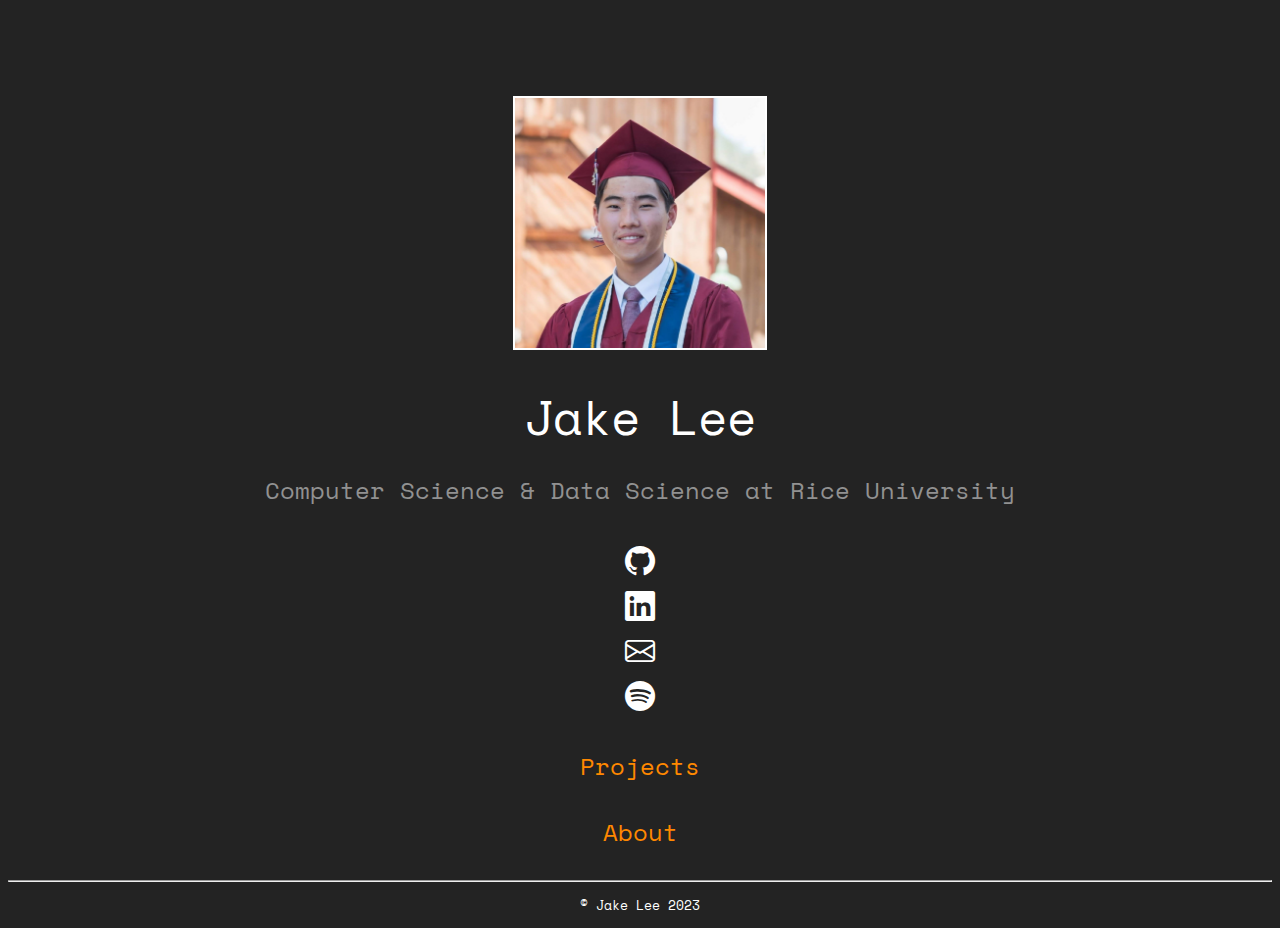
==== index.html @ 2655708b "home page" ====
<!doctype html>
<html lang="en">
    <head>
        <meta charset="utf-8">
        <meta name="viewport" content="width=device-width, initial-scale=1">
        <link href="https://cdn.jsdelivr.net/npm/bootstrap@5.3.1/dist/css/bootstrap.min.css" rel="stylesheet" integrity="sha384-4bw+/aepP/YC94hEpVNVgiZdgIC5+VKNBQNGCHeKRQN+PtmoHDEXuppvnDJzQIu9" crossorigin="anonymous">
        <link rel="stylesheet" href="./style.css">
        <link rel="stylesheet" href="https://cdn.jsdelivr.net/npm/bootstrap-icons@1.10.5/font/bootstrap-icons.css">
        <link rel="icon" type="image/x-icon" href="./favicon.ico">

        <title>Jake Lee</title>
    </head>
    <body>
        <div class="container">
            <a href="./about.html"><img class="portrait rounded" src="./resources/images/Jake.jpg" alt="Jake"></a>

            <div class="row">
                <div class="col-sm-12 fw-bold name">Jake Lee</div>
                <div class="col-sm-12 fw-semibold text-wrap-center description">Computer Science & Data Science at Rice University</div>
            </div>

            <div class="row">
                <div id="github" class="col-sm-1"><a href="https://github.com/jake-lee630" target="_blank"><i class="bi bi-github"></i></a></div>
                <div id="linkedin" class="col-sm-1"><a href="https://www.linkedin.com/in/jake-lee630/" target="_blank"><i class="bi bi-linkedin"></i></a></div>
                <div id="email" class="col-sm-1"><a href="mailto:jake.lee@rice.edu" target="_blank"></a><i class="bi bi-envelope"></i></a></div>
                <div id="spotify" class="col-sm-1"><a href="https://open.spotify.com/user/54hn3in84ghswqgu3yyk2n8fi" target="_blank"><i class="bi bi-spotify"></i></a></div>
                <div class="row">
                    <div id="github2" class="column"><a href="https://github.com/jake-lee630" target="_blank"><p>https://github.com/jake-lee630</p></a></div>
                    <div id="linkedin2" class="column"><a href="https://www.linkedin.com/in/jake-lee630/" target="_blank"><p>https://linkedin.com/in/jake-lee630/</p></a></div>
                    <div id="email2" class="column"><a href="mailto:jake.lee@rice.edu" target="_blank"><p>jake.lee@rice.edu</p></a></div>
                    <div id="spotify2" class="column"><a href="https://open.spotify.com/user/54hn3in84ghswqgu3yyk2n8fi" target="_blank"><p>https://open.spotify.com/user/54hn3in84ghswqgu3yyk2n8fi</p></a></div>
                </div>
            </div>

            

            <div class="row">
                <div class="col-sm-2 page"><a href="">Projects</a></div>
                <div class="col-sm-2 page"><a href="">About</a></div>
            </div>
            <hr class="solid">
            <p class="copy">&COPY; Jake Lee 2023</p>

        </div>
        


        <script src="https://cdn.jsdelivr.net/npm/bootstrap@5.3.1/dist/js/bootstrap.bundle.min.js" integrity="sha384-HwwvtgBNo3bZJJLYd8oVXjrBZt8cqVSpeBNS5n7C8IVInixGAoxmnlMuBnhbgrkm" crossorigin="anonymous"></script>
    </body>
</html>
---- style.css ----
@font-face {
    font-family: "Space Mono";
    src: url('resources/Space_Mono/SpaceMono-Regular.ttf') format('truetype'),
    url('resources/Space_Mono/SpaceMono-Bold.ttf') format('truetype'), 
    url('resources/Space_Mono/SpaceMono-Italic.ttf') format('truetype'),
    url('resources/Space_Mono/SpaceMono-BoldItalic.ttf') format('truetype');
}

body{
    font-family: "Space Mono", monospace, sans-serif;
    background-color: #232323;
    text-align: center;
    color: #fff
}

a:hover{
    transition-duration: 0.5s;
}

.container{
    padding-top: 5%;
    justify-content: center;
    align-items: center;
}

.row{
    justify-content: center;
    align-items: center;
}

.row .row a{
    text-decoration: none;
    align-self: center;
}

.col-sm-1 a{
    text-decoration: none;
    color: #fff;
}

.col-sm-1 a:hover{
    text-decoration: none;
    color: #ff8800;
}

#github2, #linkedin2, #email2, #spotify2{
    display: none
}


#github:hover ~ .row #github2, #linkedin:hover ~ .row #linkedin2, #email:hover ~ .row #email2, #spotify:hover ~ .row #spotify2, 
#github2:hover, #linkedin2:hover, #email2:hover, #spotify2:hover{
    display: block;
    height:25px;
    width: fit-content;
    background-color: white;
    color:#0077FF;
}


.portrait{
    max-width: 250px;
    border: 2px solid white;
    margin: 25px;
}

.name{
    font-size: 48px;
    padding: 0px;
    margin-bottom: 20px;
}

.description{
    font-size: 24px;
    color: #919191;
    margin-bottom: 30px;
}

.bi{
    font-size: 30px;
}

.page{
    margin: 30px 0;
    font-size: 24px;
}

.page a{
    text-decoration: none;
    color: #ff8800;
}

.page a:hover{
    color: #0077FF;
}


.copy{
    font-size: small;
}
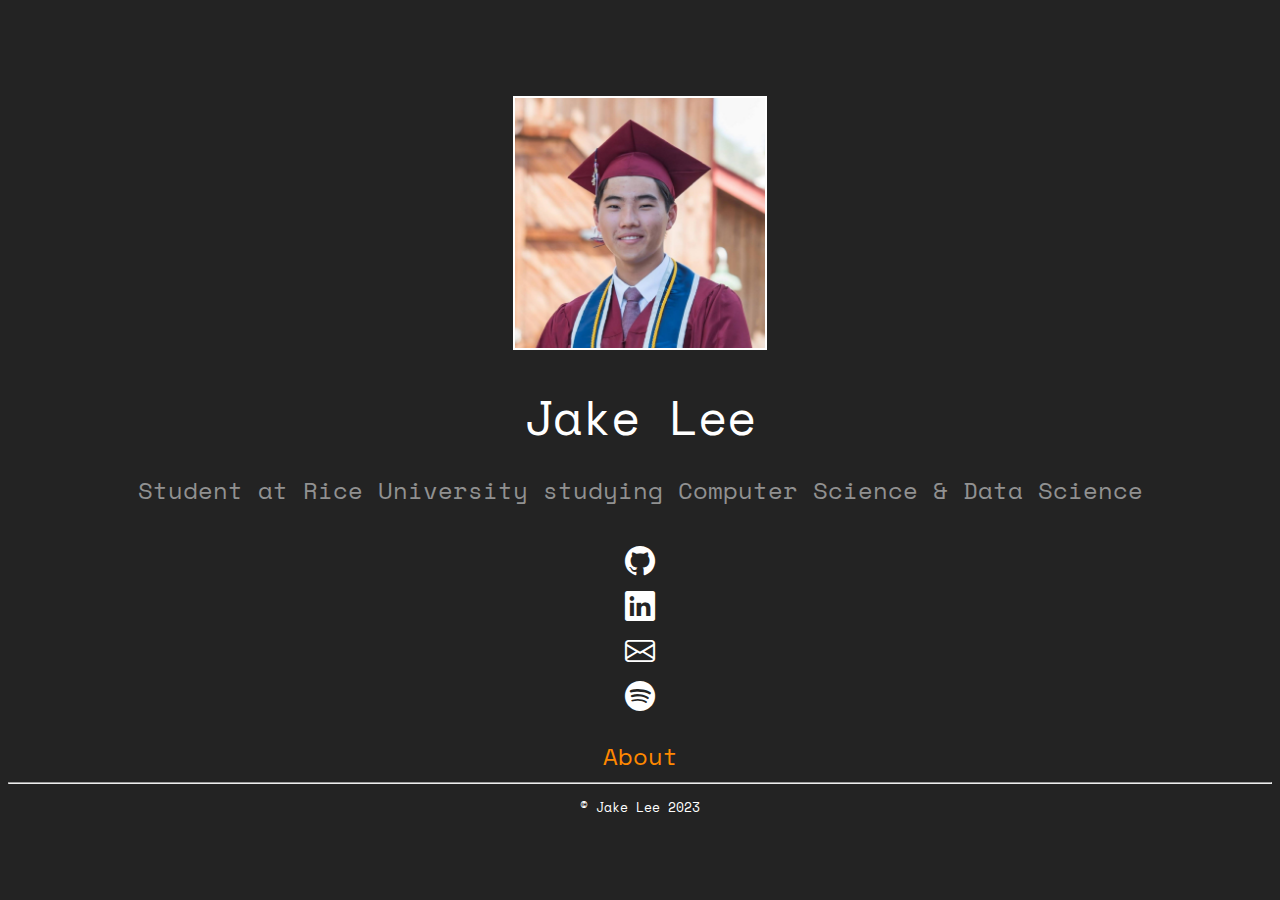
==== commit e0cda765: "second commit" ====
--- a/index.html
+++ b/index.html
@@ -16,7 +16,7 @@
 
             <div class="row">
                 <div class="col-sm-12 fw-bold name">Jake Lee</div>
-                <div class="col-sm-12 fw-semibold text-wrap-center description">Computer Science & Data Science at Rice University</div>
+                <div class="col-sm-12 fw-semibold text-wrap-center description">Student at Rice University studying Computer Science & Data Science</div>
             </div>
 
             <div class="row">
@@ -35,8 +35,8 @@
             
 
             <div class="row">
-                <div class="col-sm-2 page"><a href="">Projects</a></div>
-                <div class="col-sm-2 page"><a href="">About</a></div>
+                <!-- <div class="col-sm-2 page"><a href="">Projects</a></div> -->
+                <div class="col-sm-2 page" style="margin-top: 20px;"><a href="about.html">About</a></div>
             </div>
             <hr class="solid">
             <p class="copy">&COPY; Jake Lee 2023</p>
--- a/style.css
+++ b/style.css
@@ -80,12 +80,8 @@
     font-size: 30px;
 }
 
-.page{
-    margin: 30px 0;
+.page a{
     font-size: 24px;
-}
-
-.page a{
     text-decoration: none;
     color: #ff8800;
 }
@@ -97,4 +93,41 @@
 
 .copy{
     font-size: small;
-}+}
+
+.bio{
+    max-width: 45%;
+    font-size: 18px;
+    text-align: left;
+    margin: 25px 0;
+}
+
+.bio a{
+    text-decoration: none;
+    color:#ff8800;
+    padding: 0px;
+}
+
+.bio a:hover{
+    color:#0077FF;
+    transition-duration: 0.5s;
+}
+
+.nav a{
+    text-decoration: none;
+    font-size: 22px;
+    color: #ff8800;
+}
+
+.nav a:hover{
+    color: #0077FF;
+    transition-duration: 0.3s;
+}
+
+/* #proj + p{
+    opacity: 0;
+}
+
+#proj:hover + p{
+    opacity: 100;
+} */
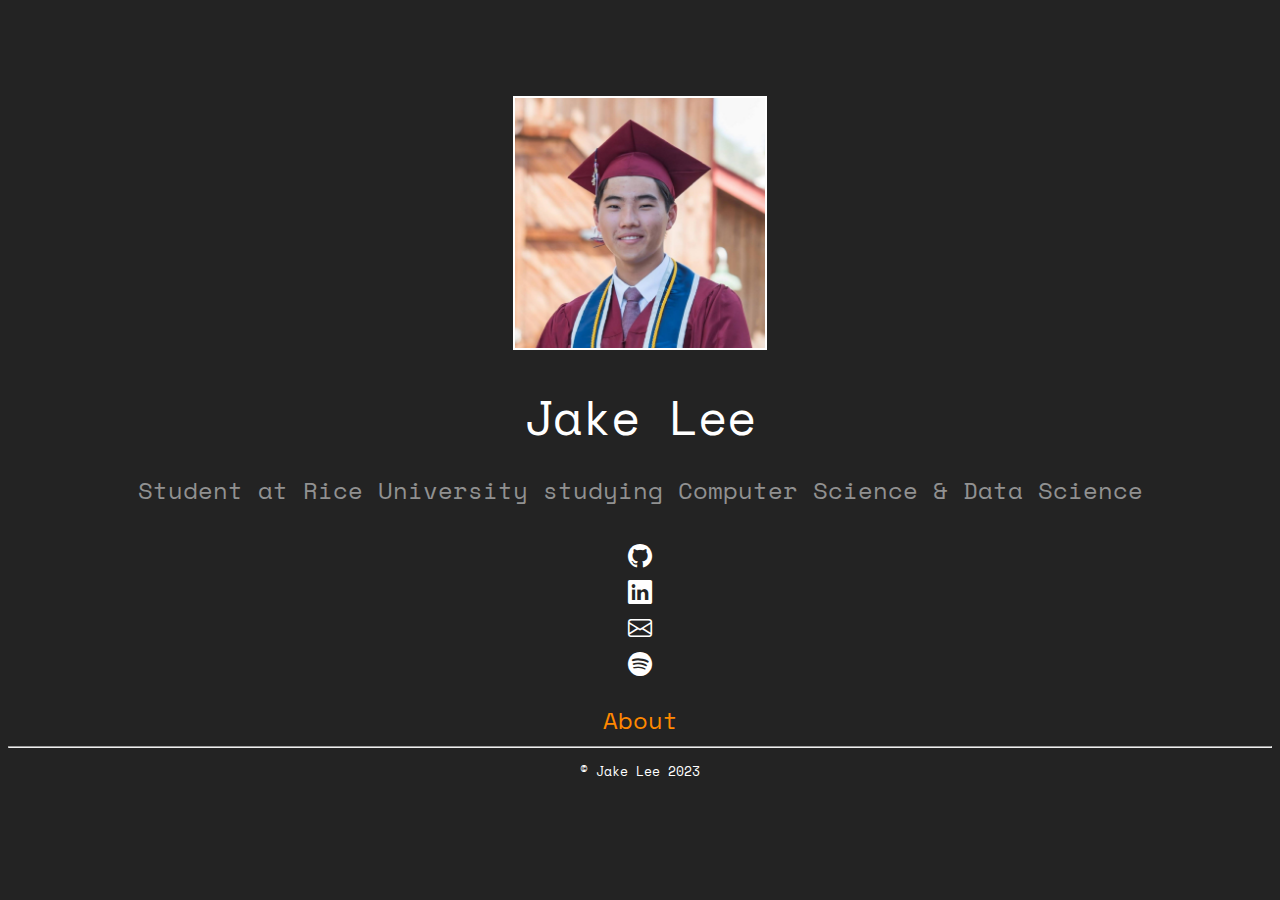
==== commit 9bb113cc: "small changes" ====
--- a/index.html
+++ b/index.html
@@ -12,7 +12,7 @@
     </head>
     <body>
         <div class="container">
-            <a href="./about.html"><img class="portrait rounded" src="./resources/images/Jake.jpg" alt="Jake"></a>
+            <a href="./about"><img class="portrait rounded" src="./resources/images/Jake.jpg" alt="Jake"></a>
 
             <div class="row">
                 <div class="col-sm-12 fw-bold name">Jake Lee</div>
@@ -36,7 +36,7 @@
 
             <div class="row">
                 <!-- <div class="col-sm-2 page"><a href="">Projects</a></div> -->
-                <div class="col-sm-2 page" style="margin-top: 20px;"><a href="about.html">About</a></div>
+                <div class="col-sm-2 page" style="margin-top: 20px;"><a href="about">About</a></div>
             </div>
             <hr class="solid">
             <p class="copy">&COPY; Jake Lee 2023</p>
--- a/style.css
+++ b/style.css
@@ -55,6 +55,7 @@
     width: fit-content;
     background-color: white;
     color:#0077FF;
+    overflow: hidden;
 }
 
 
@@ -77,7 +78,7 @@
 }
 
 .bi{
-    font-size: 30px;
+    font-size: 24px;
 }
 
 .page a{
@@ -96,7 +97,7 @@
 }
 
 .bio{
-    max-width: 45%;
+    max-width: 500px;
     font-size: 18px;
     text-align: left;
     margin: 25px 0;
